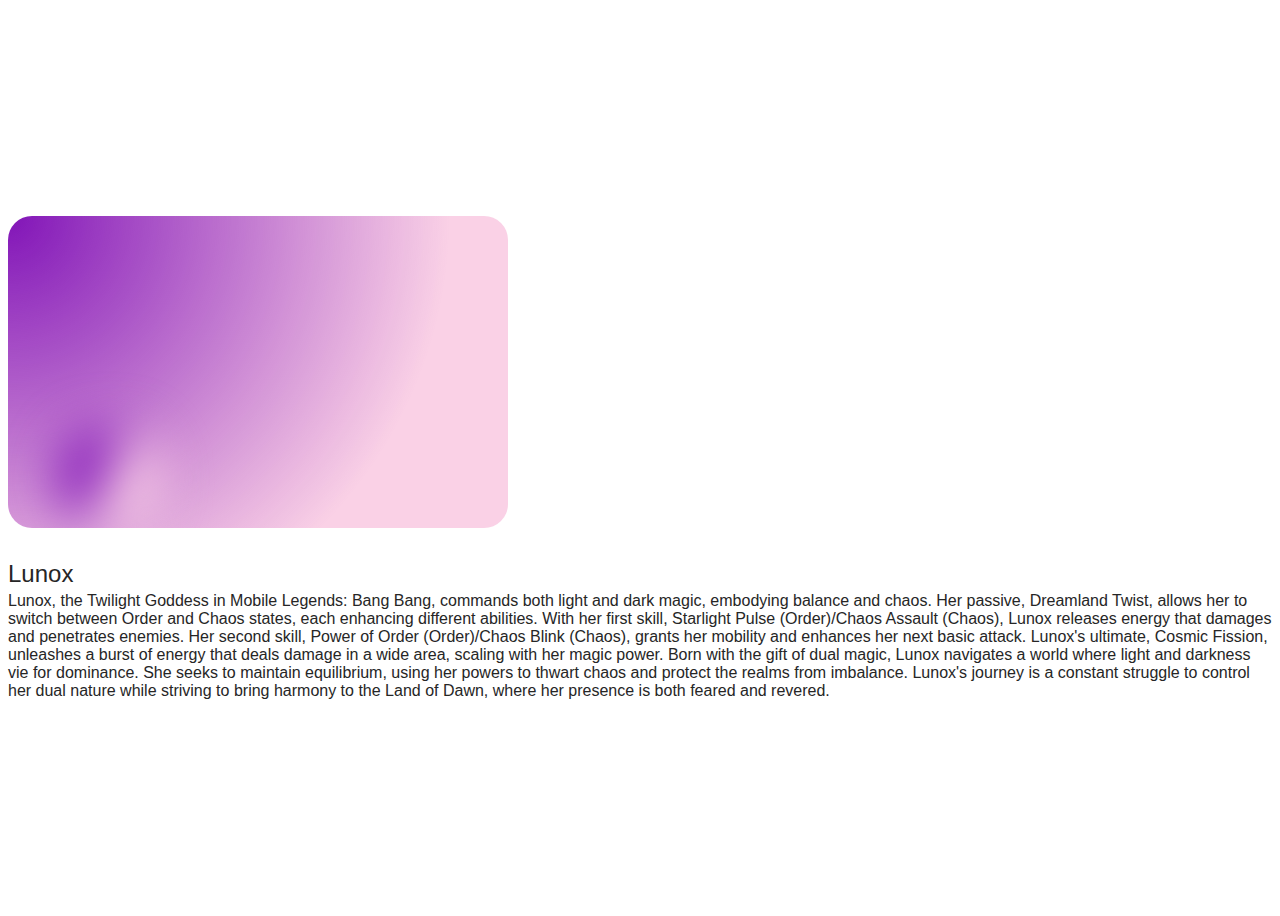
==== pages/page1/index.html @ 24ac9f65 "not yet done hehez last 2 pages and cards. prob tom" ====
<!DOCTYPE html>
<html lang="en">
<head>
    <meta charset="UTF-8">
    <meta name="viewport" content="width=device-width, initial-scale=1.0">
    <link rel="stylesheet" href="./assets/css/style.css">
    <title>Document</title>
</head>
<body>
    <article>
        <figure><img src="https://i.pinimg.com/564x/67/6b/cf/676bcf1ce80cc1eb4675857f02b30e30.jpg" alt=""></figure>
        <h2>Lunox</h2>
        <p>Lunox, the Twilight Goddess in Mobile Legends: Bang Bang, commands both light and dark magic, embodying balance and chaos. Her passive, Dreamland Twist, allows her to switch between Order and Chaos states, each enhancing different abilities. With her first skill, Starlight Pulse (Order)/Chaos Assault (Chaos), Lunox releases energy that damages and penetrates enemies. Her second skill, Power of Order (Order)/Chaos Blink (Chaos), grants her mobility and enhances her next basic attack. Lunox's ultimate, Cosmic Fission, unleashes a burst of energy that deals damage in a wide area, scaling with her magic power. Born with the gift of dual magic, Lunox navigates a world where light and darkness vie for dominance. She seeks to maintain equilibrium, using her powers to thwart chaos and protect the realms from imbalance. Lunox's journey is a constant struggle to control her dual nature while striving to bring harmony to the Land of Dawn, where her presence is both feared and revered.</p>
      </article>
      
<body>
    </html>
---- pages/page1/assets/css/style.css ----
* {
    box-sizing: border-box;
  }
  
  html {
    font-family: sans-serif;
    font-weight: 300;
    color: hsl(0 0% 15%);
  }
  
  h2 {
    font-weight: 400;
    margin: 2rem 0 0.25rem 0;
  }
  
  h1 {
    position: fixed;
    right: 1rem;
    bottom: 1rem;
    opacity: 0.5;
    margin: 0;
  }
  
  p {
    margin: 0;
  }
  
  body {
    display: grid;
    place-items: center;
    min-height: 100vh;
  }
  
  figure {
    width: 500px;
    aspect-ratio: 8 / 5;
    --bg: hsl(330 80% calc(90% - (var(--hover) * 10%)));
    --accent: hsl(280 80% 40%);
    transition: background 0.2s;
    background:
      radial-gradient(circle at top left, var(--accent), transparent 75%),
      var(--bg);
    margin: 0;
    position: relative;
    overflow: hidden;
    border-radius: 1.5rem;
  }
  
  figure:after {
    content: "";
    position: absolute;
    width: 20%;
    aspect-ratio: 1;
    border-radius: 50%;
    bottom: 0%;
    left: 10%;
    background: linear-gradient(-65deg, var(--bg) 50%, var(--accent) 50%);
    filter: blur(25px);
    transform:
      translateX(calc(var(--hover) * 15%))
      scale(calc(1 + (var(--hover) * 0.2)));
    transition: transform 0.2s, background 0.2s;
  }
  
  img {
    position: absolute;
    left: 20%;
    top: 15%;
    width: 40%;
    transform:
      translateX(calc(var(--hover) * -15%))
      scale(calc(1 + (var(--hover) * 0.2)));
    transition: transform 0.2s;
  }
  
  article {
    --hover: 0;
  }
  
  article:hover {
    --hover: 1;
  }
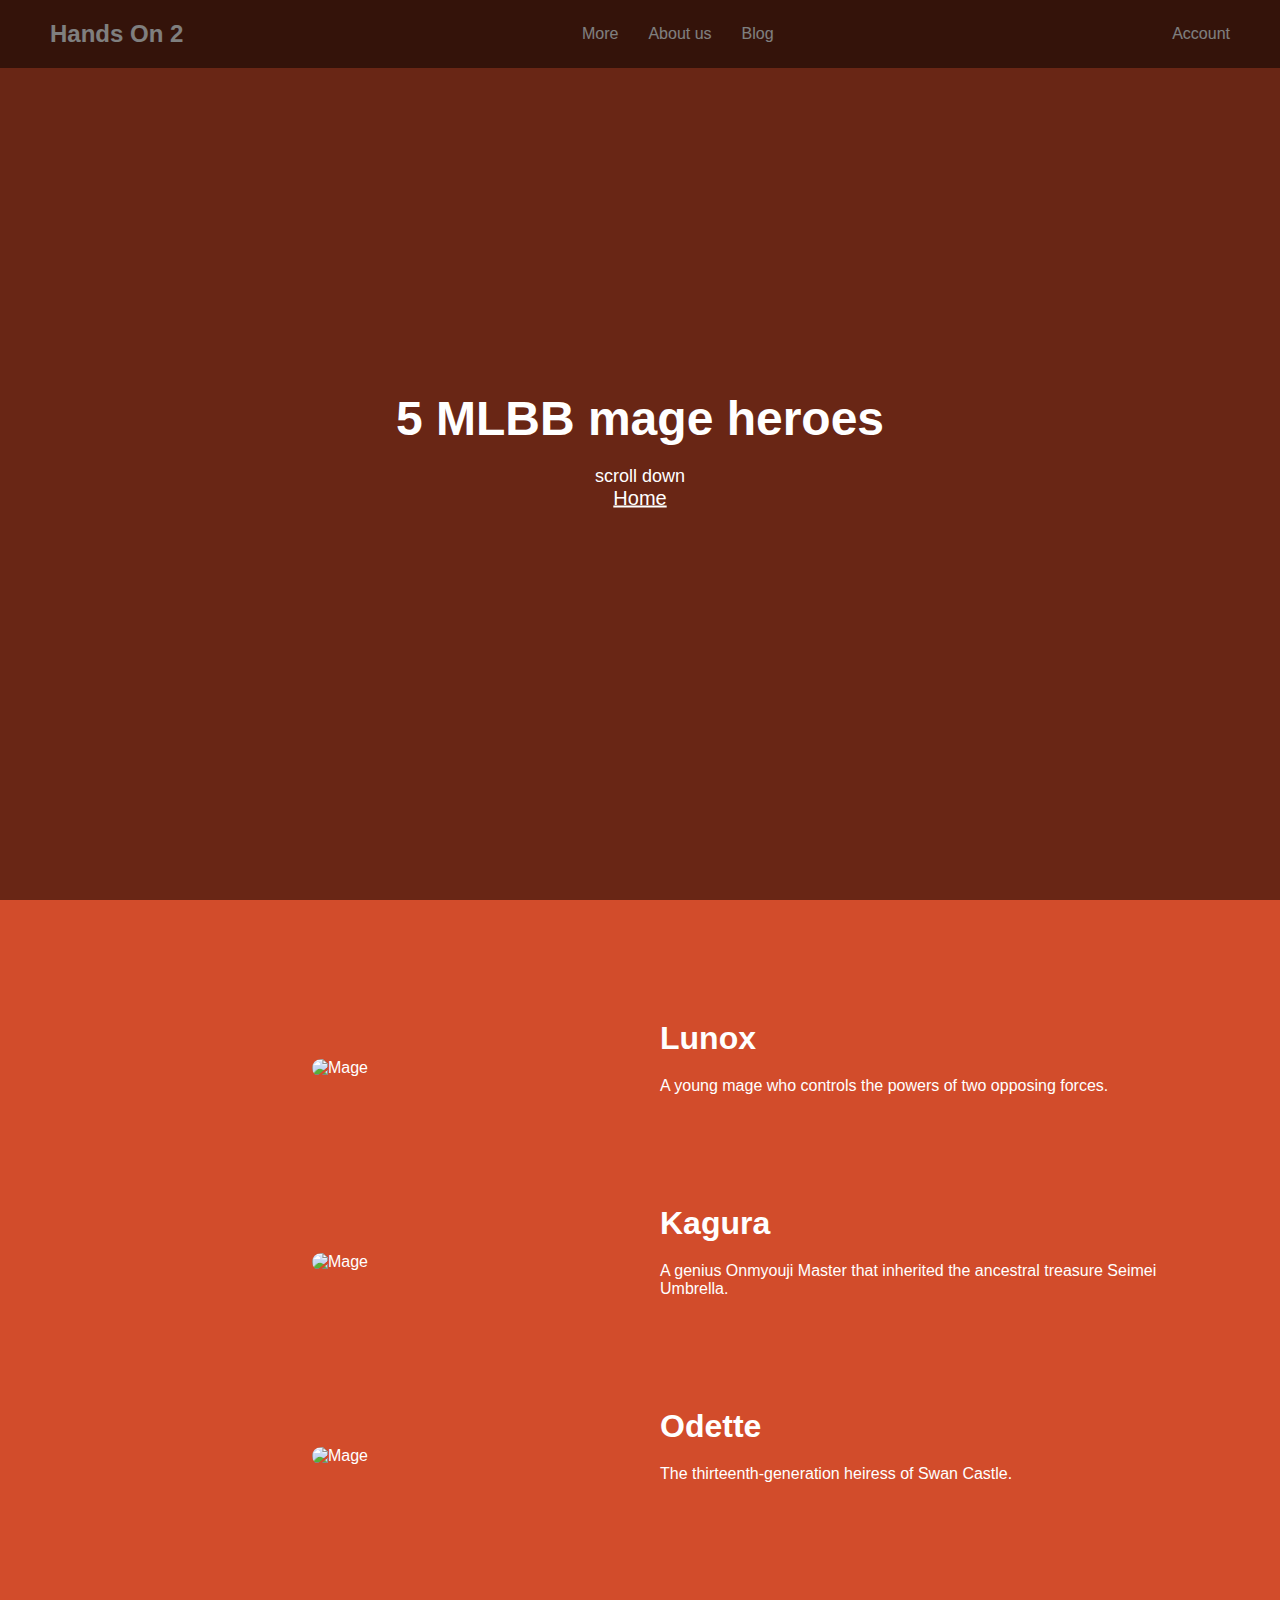
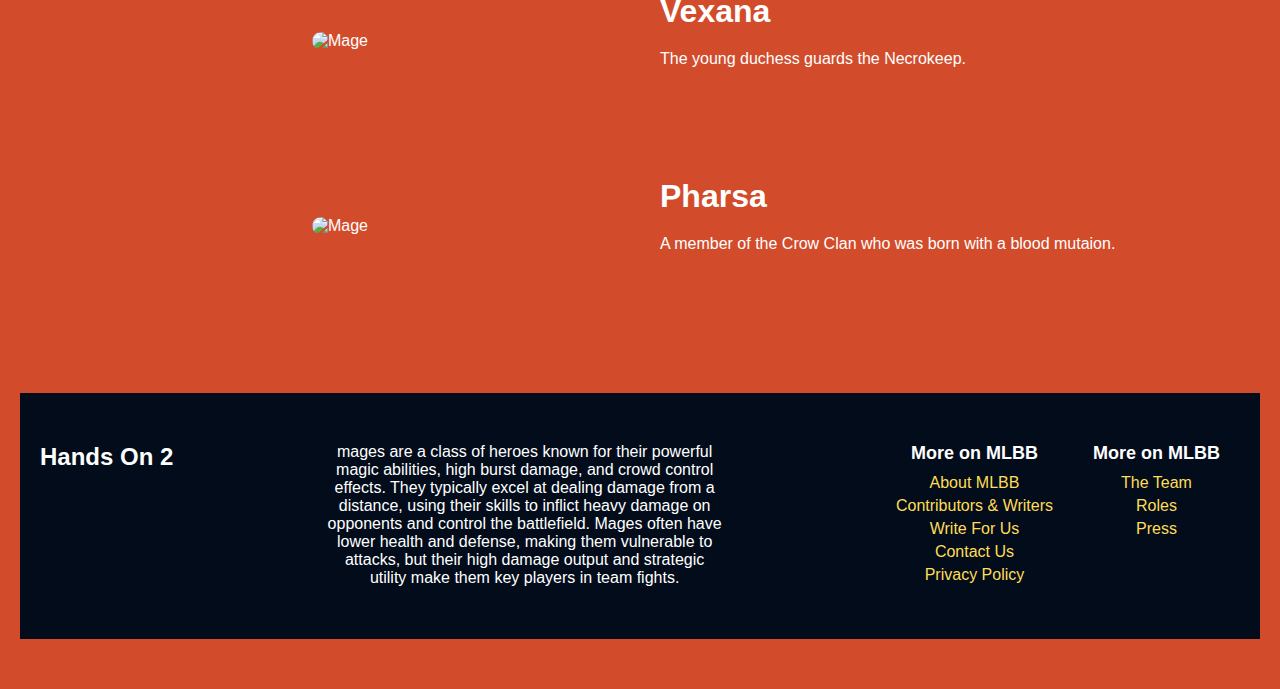
==== commit c874c78c: "final na 2 diko makapag create ng new rep sir kaya clone lang hehe di nalabas sa vscode ayaw" ====
--- a/pages/page1/index.html
+++ b/pages/page1/index.html
@@ -3,15 +3,110 @@
 <head>
     <meta charset="UTF-8">
     <meta name="viewport" content="width=device-width, initial-scale=1.0">
-    <link rel="stylesheet" href="./assets/css/style.css">
+    <link rel="stylesheet" href="../page1/assets/css/style.css">
     <title>Document</title>
 </head>
 <body>
-    <article>
-        <figure><img src="https://i.pinimg.com/564x/67/6b/cf/676bcf1ce80cc1eb4675857f02b30e30.jpg" alt=""></figure>
-        <h2>Lunox</h2>
-        <p>Lunox, the Twilight Goddess in Mobile Legends: Bang Bang, commands both light and dark magic, embodying balance and chaos. Her passive, Dreamland Twist, allows her to switch between Order and Chaos states, each enhancing different abilities. With her first skill, Starlight Pulse (Order)/Chaos Assault (Chaos), Lunox releases energy that damages and penetrates enemies. Her second skill, Power of Order (Order)/Chaos Blink (Chaos), grants her mobility and enhances her next basic attack. Lunox's ultimate, Cosmic Fission, unleashes a burst of energy that deals damage in a wide area, scaling with her magic power. Born with the gift of dual magic, Lunox navigates a world where light and darkness vie for dominance. She seeks to maintain equilibrium, using her powers to thwart chaos and protect the realms from imbalance. Lunox's journey is a constant struggle to control her dual nature while striving to bring harmony to the Land of Dawn, where her presence is both feared and revered.</p>
-      </article>
-      
+</head>
 <body>
-    </html>+    <header class="hero">
+        <nav class="navbar">
+            <div class="logo">Hands On 2</div>
+            <ul>
+                <li><a href="#">More</a></li>
+                <li><a href="#">About us</a></li>
+                <li><a href="#">Blog</a></li>
+            </ul>
+            <div class="account">Account</div>
+        </nav>
+        <div class="hero-content">
+            <h1>5 MLBB mage heroes</h1>
+            <p>scroll down</p>
+            <a href="../../index.html">Home</a>
+        </div>
+    </header>
+    <main>
+</header>
+<main>
+    <section class="layer">
+        <div class="content">
+            <h2>Lunox</h2>
+            <p>A young mage who controls the powers of two opposing forces.</p>
+           
+        </div>
+        <div class="image-container">
+            <img src="https://i.pinimg.com/564x/94/40/88/9440887b0b029b23d9c793b9cf18f8fa.jpg" alt="Mage">
+        </div>
+    </section>
+    <section class="layer">
+        <div class="content">
+            <h2>Kagura</h2>
+            <p>A genius Onmyouji Master that inherited the ancestral treasure Seimei Umbrella.</p>
+           
+        </div>
+        <div class="image-container">
+            <img src="https://i.pinimg.com/564x/28/af/10/28af10ed6149773588a152c4c1d2f8d2.jpg" alt="Mage">
+        </div>
+    </section>
+    <section class="layer">
+        <div class="content">
+            <h2>Odette</h2>
+            <p>The thirteenth-generation heiress of Swan Castle.</p>
+           
+        </div>
+        <div class="image-container">
+            <img src="https://i.pinimg.com/564x/7c/1e/b8/7c1eb8d61ef8ca0802850c7bb0b36453.jpg" alt="Mage">
+        </div>
+    </section>
+    <section class="layer">
+        <div class="content">
+            <h2>Vexana</h2>
+            <p>The young duchess guards the Necrokeep.</p>
+           
+        </div>
+        <div class="image-container">
+            <img src="https://i.pinimg.com/564x/28/a5/6f/28a56f1832912e5fac17ad44b77695cd.jpg" alt="Mage">
+        </div>
+    </section>
+    <section class="layer">
+        <div class="content">
+            <h2>Pharsa</h2>
+            <p>A member of the Crow Clan who was born with a blood mutaion.</p>
+           
+        </div>
+        <div class="image-container">
+            <img src="https://i.pinimg.com/564x/eb/e6/e4/ebe6e4547c32a91d018bddda1f3dfbbe.jpg" alt="Mage">
+        </div>
+    </section>
+</main>
+<footer>
+    <div class="footer-content">
+        <div class="logo">Hands On 2</div>
+        <p>mages are a class of heroes known for their powerful magic abilities, high burst damage, and crowd control effects. They typically excel at dealing damage from a distance, using their skills to inflict heavy damage on opponents and control the battlefield. Mages often have lower health and defense, making them vulnerable to attacks, but their high damage output and strategic utility make them key players in team fights.</p>
+        <div class="links">
+            <div class="blog-links">
+                <h3>More on MLBB</h3>
+                <ul>
+                    <li><a href="#">About MLBB</a></li>
+                    <li><a href="#">Contributors & Writers</a></li>
+                    <li><a href="#">Write For Us</a></li>
+                    <li><a href="#">Contact Us</a></li>
+                    <li><a href="#">Privacy Policy</a></li>
+                </ul>
+            </div>
+            <div class="mntn-links">
+                <h3>More on MLBB</h3>
+                <ul>
+                    <li><a href="#">The Team</a></li>
+                    <li><a href="#">Roles</a></li>
+                    <li><a href="#">Press</a></li>
+                </ul>
+            </div>
+        </div>
+    </div>
+</footer>
+</body>
+</html>
+
+</body>
+</html>
--- a/pages/page1/assets/css/style.css
+++ b/pages/page1/assets/css/style.css
@@ -1,82 +1,170 @@
 * {
+    margin: 0;
+    padding: 0;
     box-sizing: border-box;
+    font-family: Arial, sans-serif;
   }
-  
-  html {
-    font-family: sans-serif;
-    font-weight: 300;
-    color: hsl(0 0% 15%);
+ 
+  body {
+    background-color: #d24c2b;
+    color: #fff;
   }
-  
-  h2 {
-    font-weight: 400;
-    margin: 2rem 0 0.25rem 0;
+ 
+  .hero-content a {
+    font-size: 20px;
+    color: rgb(255, 255, 255);
+    font-family: 'Gill Sans', 'Gill Sans MT', Calibri, 'Trebuchet MS', sans-serif;
   }
-  
-  h1 {
-    position: fixed;
-    right: 1rem;
-    bottom: 1rem;
-    opacity: 0.5;
-    margin: 0;
+  .navbar {
+    display: flex;
+    justify-content: space-between;
+    align-items: center;
+    padding: 20px 50px;
+    background-color: rgba(0, 0, 0, 0.5);
   }
-  
-  p {
-    margin: 0;
+ 
+  .navbar .logo {
+    font-size: 24px;
+    font-weight: bold;
   }
-  
-  body {
-    display: grid;
-    place-items: center;
-    min-height: 100vh;
+ 
+  .navbar ul {
+    list-style: none;
+    display: flex;
   }
-  
-  figure {
-    width: 500px;
-    aspect-ratio: 8 / 5;
-    --bg: hsl(330 80% calc(90% - (var(--hover) * 10%)));
-    --accent: hsl(280 80% 40%);
-    transition: background 0.2s;
-    background:
-      radial-gradient(circle at top left, var(--accent), transparent 75%),
-      var(--bg);
-    margin: 0;
+ 
+  .navbar ul li {
+    margin: 0 15px;
+  }
+ 
+  .navbar ul li a, .navbar .account {
+    text-decoration: none;
+    color: #fff;
+  }
+ 
+  .hero {
+    height: 100vh;
+    background-image: url('images/hero-image.jpg');
+    background-size: cover;
+    background-position: center;
     position: relative;
-    overflow: hidden;
-    border-radius: 1.5rem;
   }
-  
-  figure:after {
-    content: "";
+ 
+  .hero::before {
+    content: '';
     position: absolute;
-    width: 20%;
-    aspect-ratio: 1;
-    border-radius: 50%;
-    bottom: 0%;
-    left: 10%;
-    background: linear-gradient(-65deg, var(--bg) 50%, var(--accent) 50%);
-    filter: blur(25px);
-    transform:
-      translateX(calc(var(--hover) * 15%))
-      scale(calc(1 + (var(--hover) * 0.2)));
-    transition: transform 0.2s, background 0.2s;
+    top: 0;
+    left: 0;
+    width: 100%;
+    height: 100%;
+    background-color: rgba(0, 0, 0, 0.5);
   }
-  
-  img {
+ 
+  .hero-content {
     position: absolute;
-    left: 20%;
-    top: 15%;
-    width: 40%;
-    transform:
-      translateX(calc(var(--hover) * -15%))
-      scale(calc(1 + (var(--hover) * 0.2)));
-    transition: transform 0.2s;
+    top: 50%;
+    left: 50%;
+    transform: translate(-50%, -50%);
+    text-align: center;
   }
-  
-  article {
-    --hover: 0;
+ 
+  .hero-content h1 {
+    font-size: 48px;
+    margin-bottom: 20px;
   }
-  
-  article:hover {
-    --hover: 1;
-  }+ 
+  .hero-content p {
+    font-size: 18px;
+  }
+ 
+  main {
+    padding: 50px 20px;
+  }
+ 
+  .layer {
+    display: flex;
+    flex-direction: row-reverse;
+    justify-content: space-between;
+    align-items: center;
+    margin-bottom: 50px;
+  }
+ 
+  .layer .content {
+    flex: 1;
+    padding: 20px;
+  }
+ 
+  .layer .content h2 {
+    font-size: 32px;
+    margin-bottom: 20px;
+  }
+ 
+  .layer .content p {
+    margin-bottom: 20px;
+  }
+ 
+  .layer .content a {
+    text-decoration: none;
+    color: #ffdd57;
+  }
+ 
+  .layer .image-container {
+    flex: 1;
+    display: flex;
+    justify-content: center;
+    align-items: center;
+    padding: 20px;
+  }
+ 
+  .layer .image-container img {
+    max-width: 100%;
+    border-radius: 10px;
+  }
+ 
+  footer {
+    background-color: #020c1b;
+    padding: 50px 20px;
+    text-align: center;
+  }
+ 
+  footer .footer-content {
+    display: flex;
+    justify-content: space-between;
+    align-items: flex-start;
+  }
+ 
+  footer .footer-content .logo {
+    font-size: 24px;
+    font-weight: bold;
+    margin-bottom: 20px;
+  }
+ 
+  footer .footer-content p {
+    max-width: 400px;
+  }
+ 
+  footer .links {
+    display: flex;
+  }
+ 
+  footer .links div {
+    margin: 0 20px;
+  }
+ 
+  footer .links h3 {
+    font-size: 18px;
+    margin-bottom: 10px;
+  }
+ 
+  footer .links ul {
+    list-style: none;
+  }
+ 
+  footer .links ul li {
+    margin-bottom: 5px;
+  }
+ 
+  footer .links ul li a {
+    text-decoration: none;
+    color: #ffdd57;
+  }
